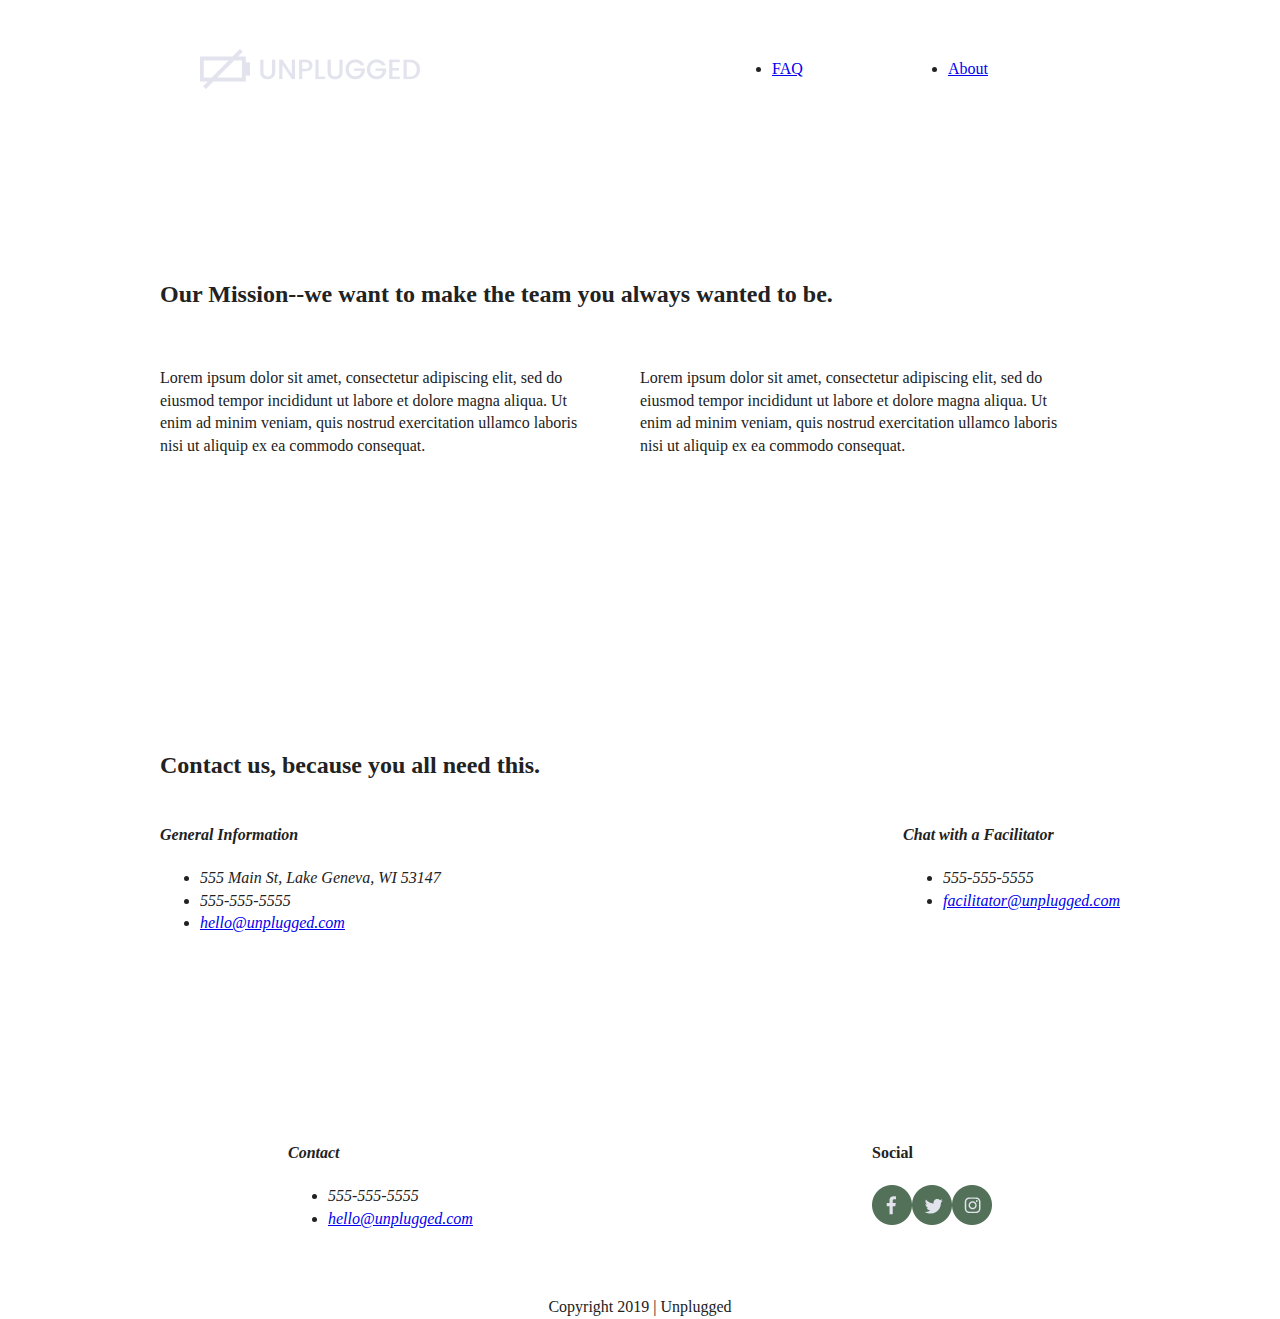
==== about/index.html @ bba8fd7a "Set styles for desktop devices" ====
<!doctype html>
<html class="no-js" lang="">

<head>
  <meta charset="utf-8">
  <title>Unplugged Retreat - About</title>
  <meta name="description" content="">
  <meta name="viewport" content="width=device-width, initial-scale=1">

  <meta property="og:title" content="">
  <meta property="og:type" content="">
  <meta property="og:url" content="">
  <meta property="og:image" content="">

  <link rel="manifest" href="site.webmanifest">
  <link rel="apple-touch-icon" href="../icon.png">
  <!-- Place favicon.ico in the root directory -->

  <link rel="stylesheet" href="../css/normalize.css">
  <link rel="stylesheet" href="../css/main.css">

  <meta name="theme-color" content="#fafafa">
</head>

<body>

  <!-- Add your site or application content here -->
  <script src="js/vendor/modernizr-3.11.2.min.js"></script>
  <script src="js/plugins.js"></script>
  <script src="js/main.js"></script>

  <header>
    <div class="content-wrapper">
      
      <figure>
        <a href="#"><img src="../img/unplugged-logo.png" alt="Unplugged Logo"></a>
      </figure>
      
      <div class="header-divider">
      </div>

      <nav>
        <ul>
          <li><a href="faq/index.html" target="_blank">FAQ</a></li>
          <li><a href="about/index.html" target="_blank">About</a></li>
        </ul>
      </nav>

    </div>
  </header>

  <main>

    <section class="mission">

      <div class="content-wrapper">

        <h2>Our Mission--we want to make the team you always wanted to be.</h1>

        <div class="mission-content">

          <div class="column-one">

            <p>Lorem ipsum dolor sit amet, consectetur adipiscing elit, sed do eiusmod tempor incididunt ut labore et dolore magna aliqua. Ut enim ad minim veniam, quis nostrud exercitation ullamco laboris nisi ut aliquip ex ea commodo consequat.</p>

          </div>

          <div class="column-two">

            <p>Lorem ipsum dolor sit amet, consectetur adipiscing elit, sed do eiusmod tempor incididunt ut labore et dolore magna aliqua. Ut enim ad minim veniam, quis nostrud exercitation ullamco laboris nisi ut aliquip ex ea commodo consequat.</p>

          </div>

        </div>

      </div>

    </section>

    <!-- map -->

    <section class="map">

      <figure>

      </figure>

    </section>
    
    <!-- contact info -->

    <section class="contact-section">
      
      <div class="content-wrapper">

        <h2>Contact us, because you all need this.</h1>

        <address>

          <div class="column-one">

            <h4>General Information</h4>
            <ul>
              <li>555 Main St, Lake Geneva, WI 53147</li>
              <li>555-555-5555</li>
              <li><a href="mailto:hello@unplugged.com" target="_blank">hello@unplugged.com</a></li>
            </ul>

          </div>

          <div class="column-two">

            <h4>Chat with a Facilitator</h4>

            <ul>
              <li>555-555-5555</li>
              <li><a href="mailto:facilitator@unplugged.com" target="_blank">facilitator@unplugged.com</a></li>
            </ul>

          </div>

        </address>

      </div>

      

    </div>


  </main>

  <footer>
    <div class="content-wrapper">

      <div class="footer-content">
        <div class="contact">

          <address>

            <h4>Contact</h4>
            
            <ul>
              <li>555-555-5555</li>
              <li><a href="mailto:hello@unplugged.com" target="_blank">hello@unplugged.com</a></li>
            </ul>

          </address>
        </div>

        <div class="social">

          <h4>Social</h4>

          <div class="social-icons">

            <p><a href="www.facebook.com/unplugged" target="_blank"><img src="../img/facebook-logo.png" alt="Facebook Logo"></a></p>
            <p><a href="www.twitter.com/unplugged" target="_blank"><img src="../img/twitter-logo.png" alt="Twitter Logo"></a></p>
            <p><a href="www.instagram.com/unplugged" target="_blank"><img src="../img/instagram-logo.png" alt="Instagram Logo"></a></p>

          </div>

        </div>

      </div>
    
    </div>

    <div class="Copyright">

      <p>Copyright 2019 | Unplugged</p>

    </div>

  </footer>

  <!-- Google Analytics: change UA-XXXXX-Y to be your site's ID. -->
  <script>
    window.ga = function () { ga.q.push(arguments) }; ga.q = []; ga.l = +new Date;
    ga('create', 'UA-XXXXX-Y', 'auto'); ga('set', 'anonymizeIp', true); ga('set', 'transport', 'beacon'); ga('send', 'pageview')
  </script>
  <script src="https://www.google-analytics.com/analytics.js" async></script>
</body>

</html>
---- css/main.css ----
/*! HTML5 Boilerplate v8.0.0 | MIT License | https://html5boilerplate.com/ */

/* main.css 2.1.0 | MIT License | https://github.com/h5bp/main.css#readme */
/*
 * What follows is the result of much research on cross-browser styling.
 * Credit left inline and big thanks to Nicolas Gallagher, Jonathan Neal,
 * Kroc Camen, and the H5BP dev community and team.
 */

/* ==========================================================================
   Base styles: opinionated defaults
   ========================================================================== */

html {
  color: #222;
  font-size: 1em;
  line-height: 1.4;
}

/*
 * Remove text-shadow in selection highlight:
 * https://twitter.com/miketaylr/status/12228805301
 *
 * Vendor-prefixed and regular ::selection selectors cannot be combined:
 * https://stackoverflow.com/a/16982510/7133471
 *
 * Customize the background color to match your design.
 */

::-moz-selection {
  background: #b3d4fc;
  text-shadow: none;
}

::selection {
  background: #b3d4fc;
  text-shadow: none;
}

/*
 * A better looking default horizontal rule
 */

hr {
  display: block;
  height: 1px;
  border: 0;
  border-top: 1px solid #ccc;
  margin: 1em 0;
  padding: 0;
}

/*
 * Remove the gap between audio, canvas, iframes,
 * images, videos and the bottom of their containers:
 * https://github.com/h5bp/html5-boilerplate/issues/440
 */

audio,
canvas,
iframe,
img,
svg,
video {
  vertical-align: middle;
}

/*
 * Remove default fieldset styles.
 */

fieldset {
  border: 0;
  margin: 0;
  padding: 0;
}

/*
 * Allow only vertical resizing of textareas.
 */

textarea {
  resize: vertical;
}

/* ==========================================================================
   Author's custom styles
   ========================================================================== */

   .content-wrapper {
    width: 90%;
    margin: 50px 0;
}

/* ------------------ Baseline Header - Footer Styles ------------------------*/

   header,
   footer {
     display: flex;
     justify-content: center;
     align-items: center;
     flex-flow: row wrap;
    }

    header {
      padding: 15px 0;
    }

   header .content-wrapper {
     display: flex;
     justify-content: center;
     align-items: center;
     flex-flow: row wrap;
     margin: 0;
   }

   .header-divider {
     width: 100%;
     height: 1px;
     margin: 10px 0 20px 0;
   }

   header nav {
     display: flex;
     justify-content: space-around;
     align-items: center;
     flex-flow: row wrap;
     width: 50%;
   }

   header nav ul {
     display: flex;
     justify-content: space-between;
     width: 45%;
     padding: 0;

   }

   footer {
    flex-direction: column;
  }

  footer p {
    margin: 0;
  }

   footer .content-wrapper {
     width: 55%;
     margin: 50px 0;
   }

   footer .contact {
      margin-bottom: 45px; 
   }

   footer .social-icons {
    display: flex;
    justify-content: space-around;
    align-items: center;
  }

  footer .social-icons p {
    display: flex;
    justify-content: center;
    align-items: center;
  }

  footer .copyright {
    margin: 20px 0;
    text-align: center;
  }

/* ------------------------- Mobile Styles - Homepage -------------------------*/
   
/* Hero area */

.hero-area {
  display: flex;
  justify-content: center;
  flex-flow: row wrap;
}

/* Aside */

aside {
  display: flex;
  justify-content: center;
  align-items: center;
  flex-flow: row wrap;
}


/* Features */

.features {
  display: flex;
  justify-content: center;
  flex-flow: row wrap;
}

.features h2 {
  margin-bottom: 60px;
}

.features article {
  width: 63%;
  margin: 30px 0;
}

.features .features-items {
  display: flex;
  justify-content: center;
  align-items: center;
  flex-flow: row wrap;
}

.features p {
  margin: 0;
}

/* Reviews */

.reviews {
  display: flex;
  justify-content: center;
  flex-flow: row wrap;
}

.reviews h2 {
  margin-bottom: 10px;
}

.reviews h3 {
  width: 50%;
  margin: 20px 0;
}

.reviews article {
  padding: 15px 0;
}

/* ------------------------ Mobile Styles - About Page ----------------------- */

/* Mission */
.mission {
  display: flex;
  justify-content: center;
  align-items: center;
  flex-flow: row wrap;
}

.contact-section {
  display: flex;
  justify-content: center;
  align-items: center;
  flex-flow: row wrap;
}

.contact-content p {
  margin: 0;
}


/* ------------------------ Mobile Styles - FAQ Page ----------------------- */

/* FAQ */

.faq {
  display: flex;
  justify-content: center;
  align-items: center;
  flex-flow: row wrap;
}

.faq .content-wrapper {
  margin: 50px 0 0 0;
  display: flex;
  justify-content: center;
  align-items: center;
  flex-flow: row wrap;
}

.faq h2 {
  margin-bottom: 40px;
}

.faq-item {
  margin-bottom: 50px;
}



/* ==========================================================================
   Helper classes
   ========================================================================== */

/*
 * Hide visually and from screen readers
 */

.hidden,
[hidden] {
  display: none !important;
}

/*
 * Hide only visually, but have it available for screen readers:
 * https://snook.ca/archives/html_and_css/hiding-content-for-accessibility
 *
 * 1. For long content, line feeds are not interpreted as spaces and small width
 *    causes content to wrap 1 word per line:
 *    https://medium.com/@jessebeach/beware-smushed-off-screen-accessible-text-5952a4c2cbfe
 */

.sr-only {
  border: 0;
  clip: rect(0, 0, 0, 0);
  height: 1px;
  margin: -1px;
  overflow: hidden;
  padding: 0;
  position: absolute;
  white-space: nowrap;
  width: 1px;
  /* 1 */
}

/*
 * Extends the .sr-only class to allow the element
 * to be focusable when navigated to via the keyboard:
 * https://www.drupal.org/node/897638
 */

.sr-only.focusable:active,
.sr-only.focusable:focus {
  clip: auto;
  height: auto;
  margin: 0;
  overflow: visible;
  position: static;
  white-space: inherit;
  width: auto;
}

/*
 * Hide visually and from screen readers, but maintain layout
 */

.invisible {
  visibility: hidden;
}

/*
 * Clearfix: contain floats
 *
 * For modern browsers
 * 1. The space content is one way to avoid an Opera bug when the
 *    `contenteditable` attribute is included anywhere else in the document.
 *    Otherwise it causes space to appear at the top and bottom of elements
 *    that receive the `clearfix` class.
 * 2. The use of `table` rather than `block` is only necessary if using
 *    `:before` to contain the top-margins of child elements.
 */

.clearfix::before,
.clearfix::after {
  content: " ";
  display: table;
}

.clearfix::after {
  clear: both;
}

/* ==========================================================================
   EXAMPLE Media Queries for Responsive Design.
   These examples override the primary ('mobile first') styles.
   Modify as content requires.
   ========================================================================== */

@media only screen and (min-width: 768px) {
  /* Tablet styles here */

  /* General Styles */

  .content-wrapper {
    max-width: 640px;
    margin: 100px 0;
  }

  /* Header */

  header {
    justify-content: space-around;
    padding: 33px 0;
  }

  header .content-wrapper {
    width: 100%;
    justify-content: space-between;
  }

  header .nav {
    width: 20%;
  }

  header nav ul {
    justify-content: space-between;
  }

  .header-divider {
    display: none;
  }



  /* Hero area */


  /* Aside */

  aside .content-wrapper {
    margin: 50px 0;
    display: flex;
    justify-content: space-between;
    flex-flow: row wrap;
  }

  aside .content-wrapper .form-description,
  aside .content-wrapper .form {
    width: 40%;
    margin: 0;
  }

  /* Features */

  .features article {
    display: flex;
    justify-content: center;
    align-items: center;
    flex-flow: column wrap;
    flex-basis: 50%;
  }

  .features .features-item-description {
    width: 60%;
  }

  /* Reviews */

  .reviews article {
    display: flex;
    justify-content: space-between;
  }

  .reviews article div {
    width: 49%;
  }

  /* Footer */

  .footer .content-wrapper {
    width: 65%;
    margin: 100px 0;
  }

  .footer-content {
    display: flex;
    justify-content: space-between;
    align-items: flex-start;
  }

  footer .contact {
    margin-bottom: 0;
  }

  footer .copyright {
    width: 100%;
  }

    /* About */

  .mission-content {
    display: flex;
    justify-content: space-between;
    align-items: center;
    padding-top: 20px;
  }

  .mission-content p {
    width: 90%;
  }

  .contact-section .content-wrapper h2 {
    width: 80%;
  }

  .contact-section address {
    display: flex;
    justify-content: space-between;
    align-items: flex-start;
  }

    /* FAQ */

  .faq .content-wrapper {
    justify-content: space-between;
  }

  .faq h2 {
    width: 100%;
  }

  .faq-item {
    flex-basis: 45%;
  }


}

@media only screen and (min-width: 1200px) {
  /* Desktop styles here */

  /* General Styles */

  .content-wrapper {
    max-width: 960px;
    margin: 120px 0;
  }

  /* Header */

  .hero-area h1 {
    width: 60%;
  }

  /* Hero Area */

  /* Aside */

  aside .content-wrapper {
    justify-content: space-around;
  }

  aside .content-wrapper .form-description,
  aside .content-wrapper .form {
    width: 33%;
  }

  /* Features */

  .features h2 {
    width: 90%;
  }

  .features article {
    flex-basis: 33%;
  }

  /* Reviews */

  .reviews div {
    width: 50%;
  }

  /* Footer */

  .footer .content-wrapper {
    width: 90%;
  }



/* -------------------------- FAQ Page ---------------------------------*/

.faq h2 {
  width: 100%;
}



/* -------------------------- About Page ---------------------------------*/

.mission h2,
.contact-section .content-wrapper h2 {
  width: 100%;
} 






}

/* ==========================================================================
   Print styles.
   Inlined to avoid the additional HTTP request:
   https://www.phpied.com/delay-loading-your-print-css/
   ========================================================================== */

@media print {
  *,
  *::before,
  *::after {
    background: #fff !important;
    color: #000 !important;
    /* Black prints faster */
    box-shadow: none !important;
    text-shadow: none !important;
  }

  a,
  a:visited {
    text-decoration: underline;
  }

  a[href]::after {
    content: " (" attr(href) ")";
  }

  abbr[title]::after {
    content: " (" attr(title) ")";
  }

  /*
   * Don't show links that are fragment identifiers,
   * or use the `javascript:` pseudo protocol
   */
  a[href^="#"]::after,
  a[href^="javascript:"]::after {
    content: "";
  }

  pre {
    white-space: pre-wrap !important;
  }

  pre,
  blockquote {
    border: 1px solid #999;
    page-break-inside: avoid;
  }

  /*
   * Printing Tables:
   * https://web.archive.org/web/20180815150934/http://css-discuss.incutio.com/wiki/Printing_Tables
   */
  thead {
    display: table-header-group;
  }

  tr,
  img {
    page-break-inside: avoid;
  }

  p,
  h2,
  h3 {
    orphans: 3;
    widows: 3;
  }

  h2,
  h3 {
    page-break-after: avoid;
  }
}
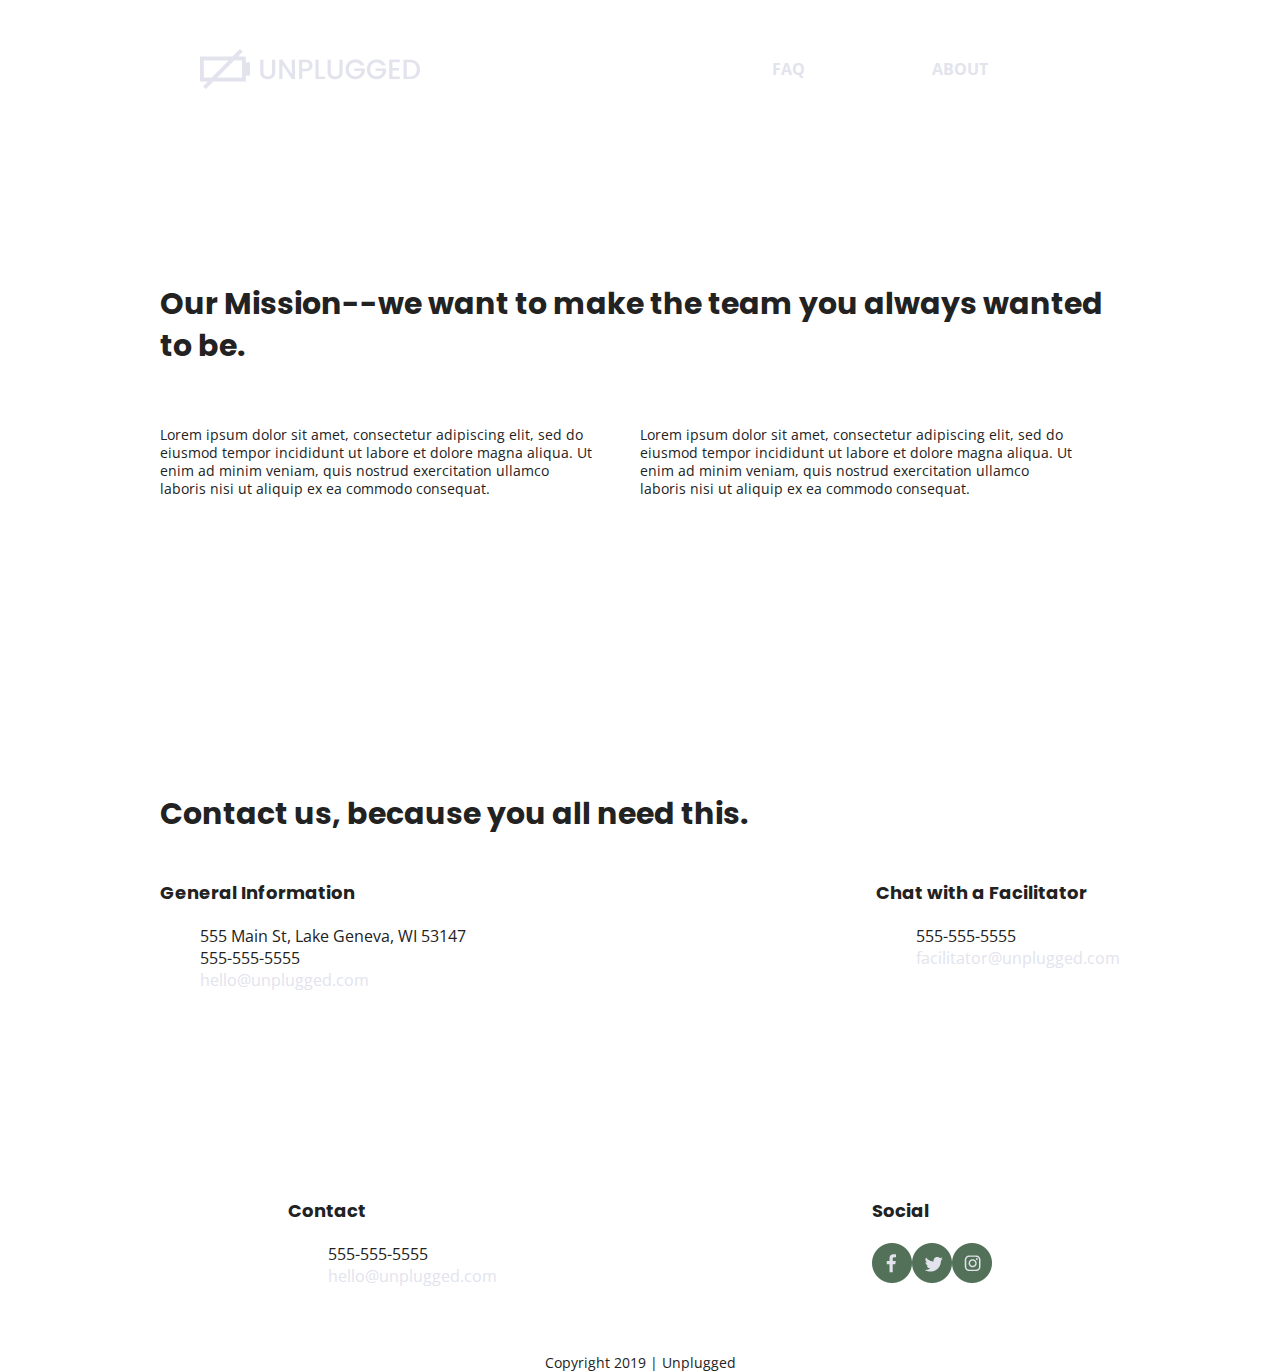
==== commit b805244c: "Added general styles" ====
--- a/about/index.html
+++ b/about/index.html
@@ -20,6 +20,10 @@
   <link rel="stylesheet" href="../css/main.css">
 
   <meta name="theme-color" content="#fafafa">
+
+  <!-- Google Fonts -->
+  <link href="https://fonts.googleapis.com/css?family=Open+Sans:400,700|Poppins:500,700" rel="stylesheet">
+  
 </head>
 
 <body>
--- a/css/main.css
+++ b/css/main.css
@@ -86,6 +86,67 @@
 /* ==========================================================================
    Author's custom styles
    ========================================================================== */
+
+/* General Styles */
+
+html {
+  font-size: 16px;
+}
+
+body {
+  font-family: "Open Sans", sans-serif;
+  font-size: 1em;
+  text-align: left;
+}
+
+nav {
+  text-transform: uppercase;
+  font-weight: bolder;
+}
+
+ul,
+ol {
+  list-style-type: none;
+}
+
+a {
+  color: #e2e3ed;
+  text-decoration: none;
+}
+
+h2 {
+  font-family: "Poppins", sans-serif;
+  font-size: 1.875em;
+}
+
+h3,
+h4 {
+  font-family: "Poppins", sans-serif;
+  font-size: 1.125em;
+  margin: 20px 0;
+}
+
+p {
+  font-size: .875em;
+  line-height: 1.285em;
+}
+
+img {
+
+}
+
+figure {
+
+}
+
+address {
+  font-style: normal;
+}
+
+
+
+
+
 
    .content-wrapper {
     width: 90%;
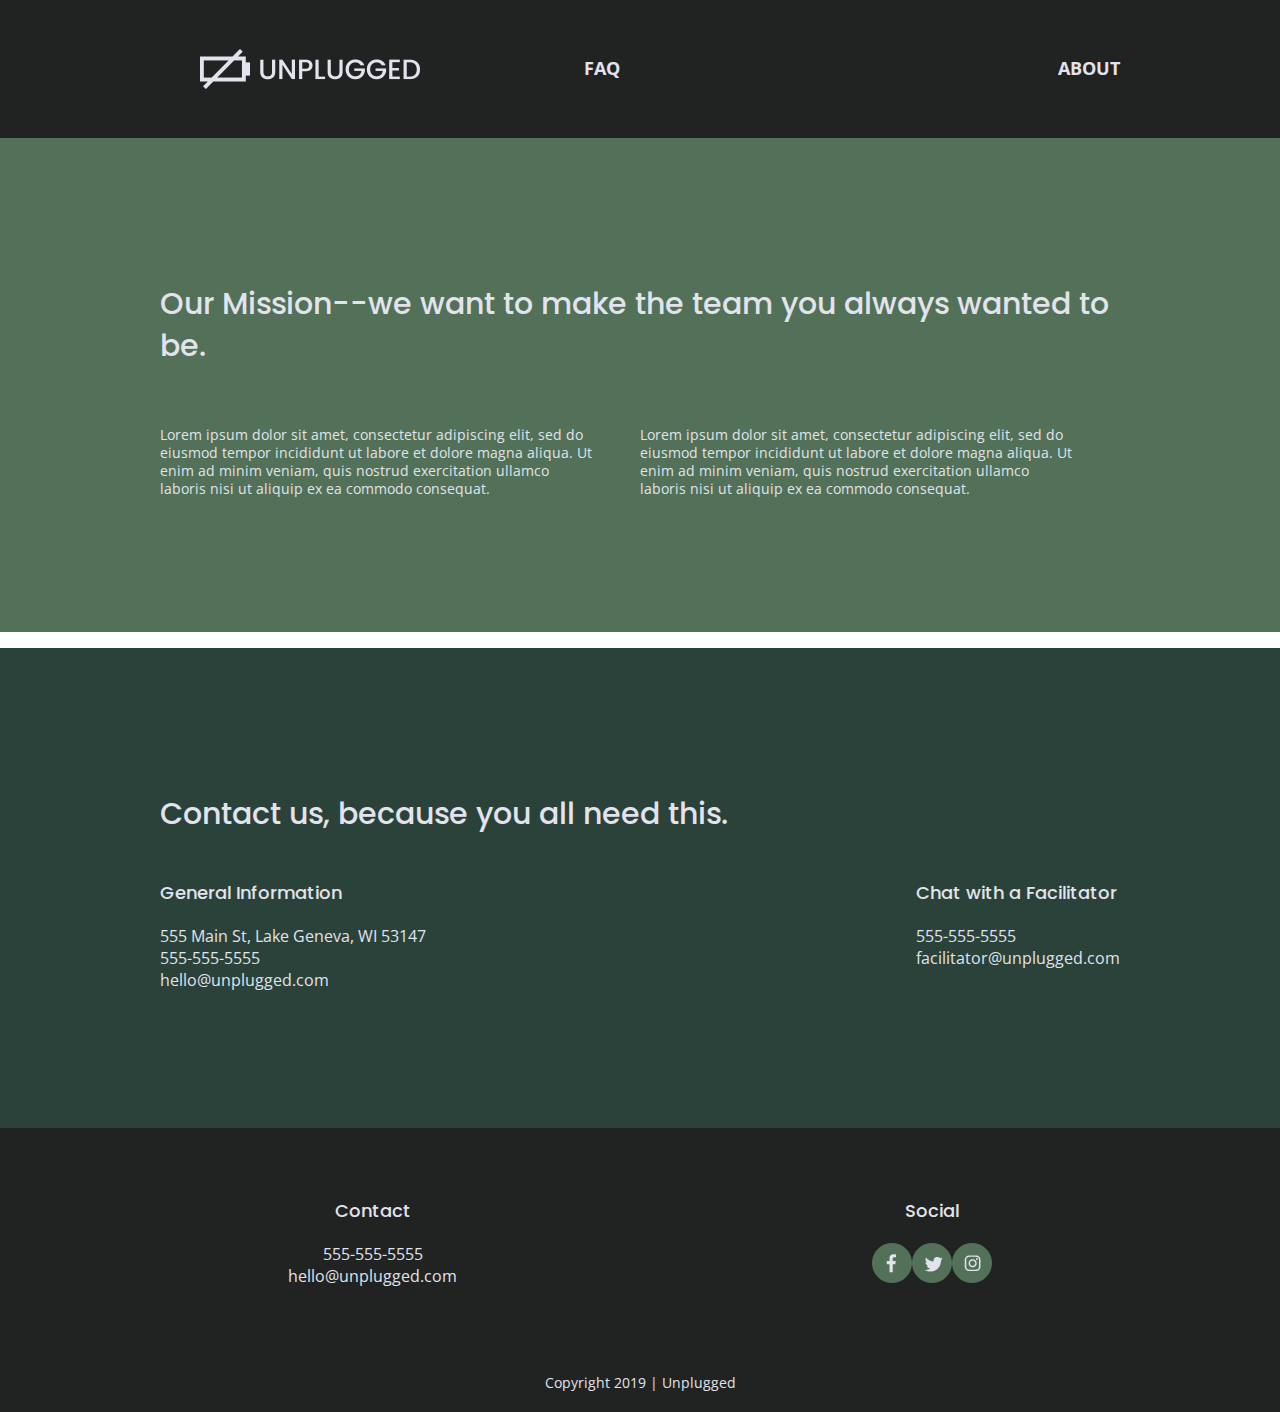
==== commit 2a5445ea: "Added style for homepage form and remaining styles for all pages" ====
--- a/about/index.html
+++ b/about/index.html
@@ -23,7 +23,7 @@
 
   <!-- Google Fonts -->
   <link href="https://fonts.googleapis.com/css?family=Open+Sans:400,700|Poppins:500,700" rel="stylesheet">
-  
+
 </head>
 
 <body>
@@ -170,7 +170,7 @@
     
     </div>
 
-    <div class="Copyright">
+    <div class="copyright">
 
       <p>Copyright 2019 | Unplugged</p>
 
--- a/css/main.css
+++ b/css/main.css
@@ -96,12 +96,8 @@
 body {
   font-family: "Open Sans", sans-serif;
   font-size: 1em;
+  color: #e2e3ed;
   text-align: left;
-}
-
-nav {
-  text-transform: uppercase;
-  font-weight: bolder;
 }
 
 ul,
@@ -116,36 +112,26 @@
 
 h2 {
   font-family: "Poppins", sans-serif;
+  font-weight: 500;
   font-size: 1.875em;
 }
 
 h3,
 h4 {
   font-family: "Poppins", sans-serif;
+  font-weight: 500;
   font-size: 1.125em;
   margin: 20px 0;
 }
 
 p {
   font-size: .875em;
-  line-height: 1.285em;
-}
-
-img {
-
-}
-
-figure {
-
+  line-height: 1.285;
 }
 
 address {
   font-style: normal;
 }
-
-
-
-
 
 
    .content-wrapper {
@@ -157,6 +143,7 @@
 
    header,
    footer {
+     background-color: #202322;
      display: flex;
      justify-content: center;
      align-items: center;
@@ -176,29 +163,35 @@
    }
 
    .header-divider {
+     background: #3a3a3a; 
      width: 100%;
      height: 1px;
      margin: 10px 0 20px 0;
    }
 
    header nav {
+     text-transform: uppercase;
+     font-weight: 700;
      display: flex;
      justify-content: space-around;
      align-items: center;
      flex-flow: row wrap;
-     width: 50%;
+     width: 60%;
    }
 
    header nav ul {
      display: flex;
-     justify-content: space-between;
-     width: 45%;
-     padding: 0;
-
+     justify-content: space-around;
+     width: 100%;
+   }
+
+   header nav ul li {
+     font-size: 1.125em;
    }
 
    footer {
     flex-direction: column;
+    text-align: center;
   }
 
   footer p {
@@ -214,6 +207,10 @@
       margin-bottom: 45px; 
    }
 
+   address ul {
+    padding-left: 0;
+  }
+
    footer .social-icons {
     display: flex;
     justify-content: space-around;
@@ -236,18 +233,53 @@
 /* Hero area */
 
 .hero-area {
-  display: flex;
-  justify-content: center;
-  flex-flow: row wrap;
+  background-color: #202322;
+  display: flex;
+  justify-content: center;
+  flex-flow: row wrap;
+}
+
+.hero-area h1 {
+  font-size: 2.25em;
+  font-family: "Poppins", Helvetica, Arial, sans-serif;
+  font-weight: 500;
+  line-height: 1.2;
 }
 
 /* Aside */
 
 aside {
+  background-color: #527158;
   display: flex;
   justify-content: center;
   align-items: center;
   flex-flow: row wrap;
+}
+
+aside .form{
+  margin-top: 30px;
+}
+
+input[type=text] {
+  box-sizing: border-box;
+  width: 100%;
+  color: #b4b5bb;
+  font-style: italic;
+  padding: 1em;
+}
+
+input[type=button] {
+  width: 100%;
+  padding: 20px 0;
+  margin-top: 20px;
+  background-color: #2a423a;
+  font-family: 'Poppins', Helvetica, Arial, sans-serif;
+  font-weight: 500;
+  font-size: 1.125em;
+  color: #e2e3ed;
+  border: none;
+  text-align: center;
+  text-transform: uppercase;
 }
 
 
@@ -276,19 +308,22 @@
 }
 
 .features p {
+  text-align: center;
   margin: 0;
 }
 
 /* Reviews */
 
 .reviews {
+  background-color: #2a423a;
   display: flex;
   justify-content: center;
   flex-flow: row wrap;
 }
 
 .reviews h2 {
-  margin-bottom: 10px;
+  margin-bottom: 40px;
+  line-height: 1;
 }
 
 .reviews h3 {
@@ -296,14 +331,46 @@
   margin: 20px 0;
 }
 
-.reviews article {
-  padding: 15px 0;
-}
+/* ------------------------ Mobile Styles - FAQ Page ----------------------- */
+
+/* FAQ */
+
+.faq {
+  background-color: #527158;
+  display: flex;
+  justify-content: center;
+  align-items: center;
+  flex-flow: row wrap;
+}
+
+.faq .content-wrapper {
+  margin: 50px 0 0 0;
+  display: flex;
+  justify-content: center;
+  align-items: center;
+  flex-flow: row wrap;
+}
+
+.faq h2 {
+  margin-bottom: 40px;
+  line-height: 1;
+}
+
+.faq-item {
+  margin-bottom: 50px;
+}
+
+.faq-item h4 {
+  line-height: 1.333;
+}
+
+
 
 /* ------------------------ Mobile Styles - About Page ----------------------- */
 
 /* Mission */
 .mission {
+  background-color: #527158;
   display: flex;
   justify-content: center;
   align-items: center;
@@ -311,6 +378,7 @@
 }
 
 .contact-section {
+  background-color: #2a423a;
   display: flex;
   justify-content: center;
   align-items: center;
@@ -320,35 +388,6 @@
 .contact-content p {
   margin: 0;
 }
-
-
-/* ------------------------ Mobile Styles - FAQ Page ----------------------- */
-
-/* FAQ */
-
-.faq {
-  display: flex;
-  justify-content: center;
-  align-items: center;
-  flex-flow: row wrap;
-}
-
-.faq .content-wrapper {
-  margin: 50px 0 0 0;
-  display: flex;
-  justify-content: center;
-  align-items: center;
-  flex-flow: row wrap;
-}
-
-.faq h2 {
-  margin-bottom: 40px;
-}
-
-.faq-item {
-  margin-bottom: 50px;
-}
-
 
 
 /* ==========================================================================
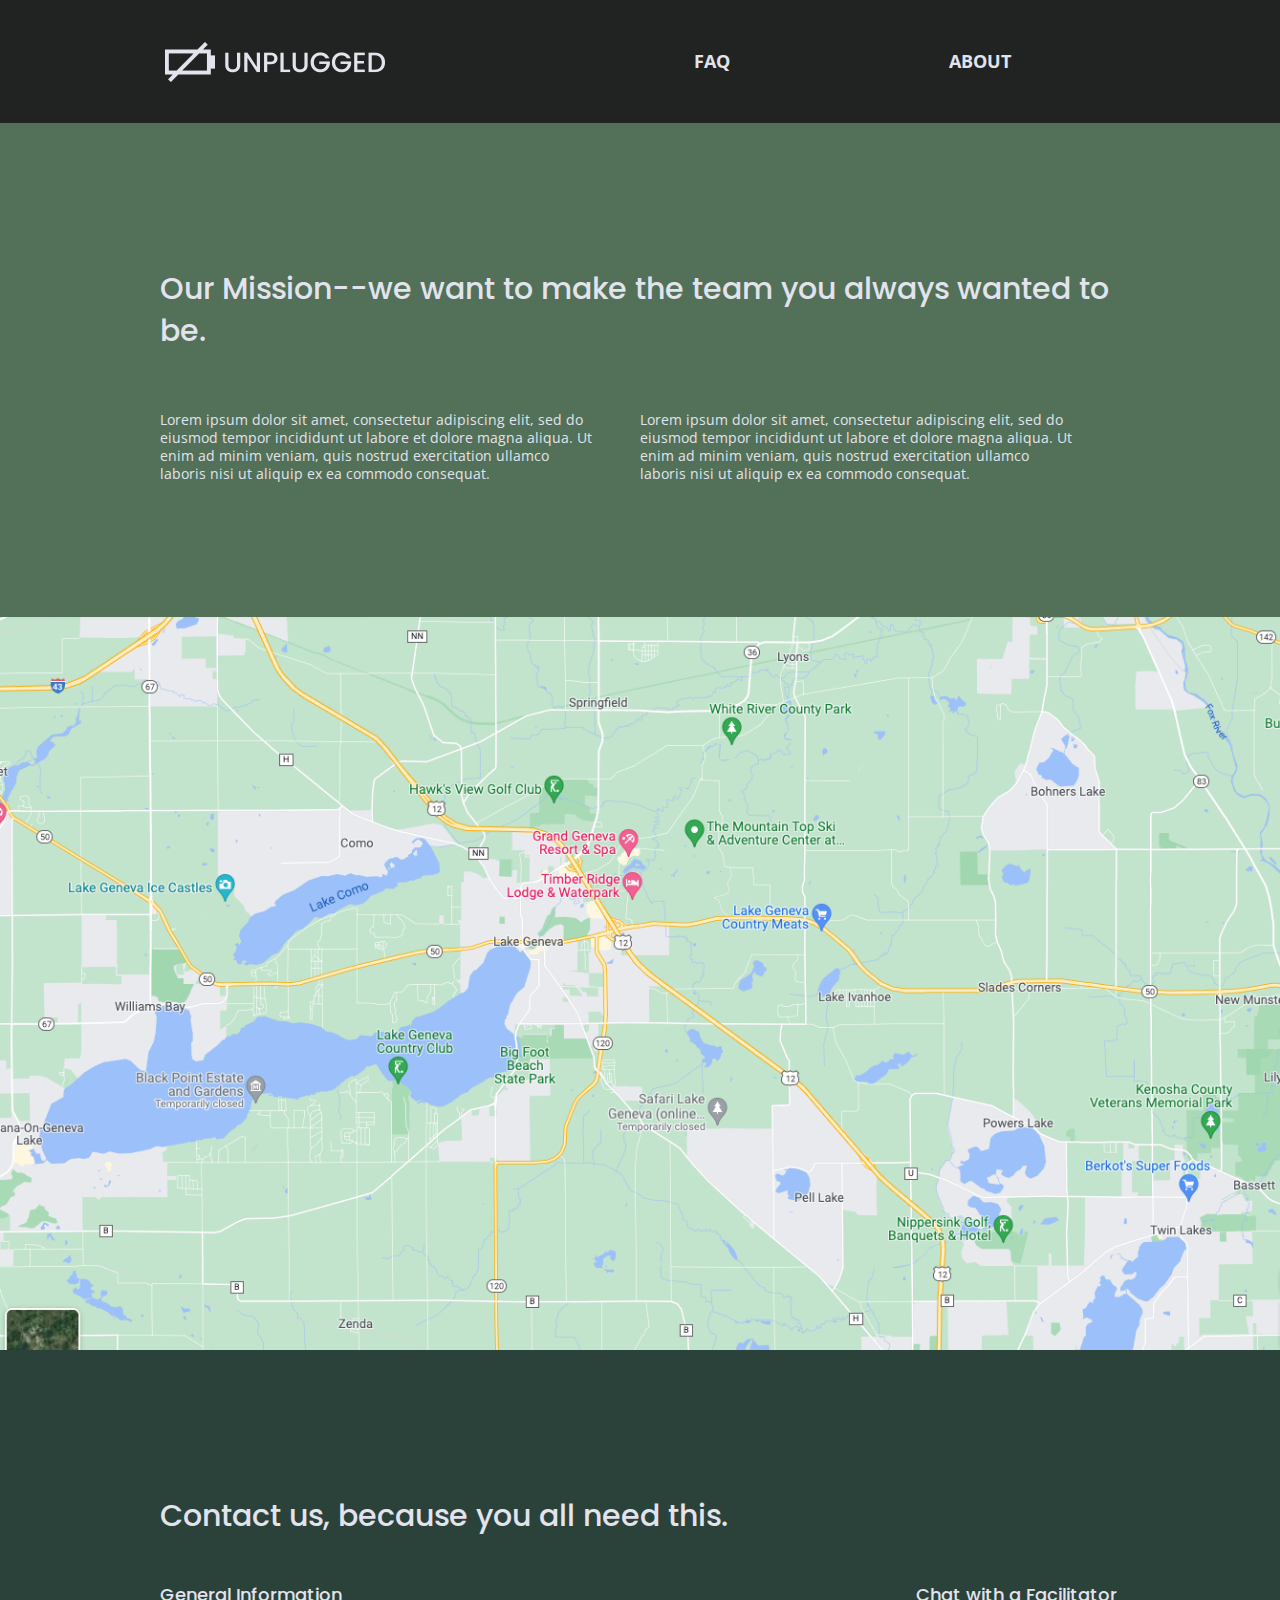
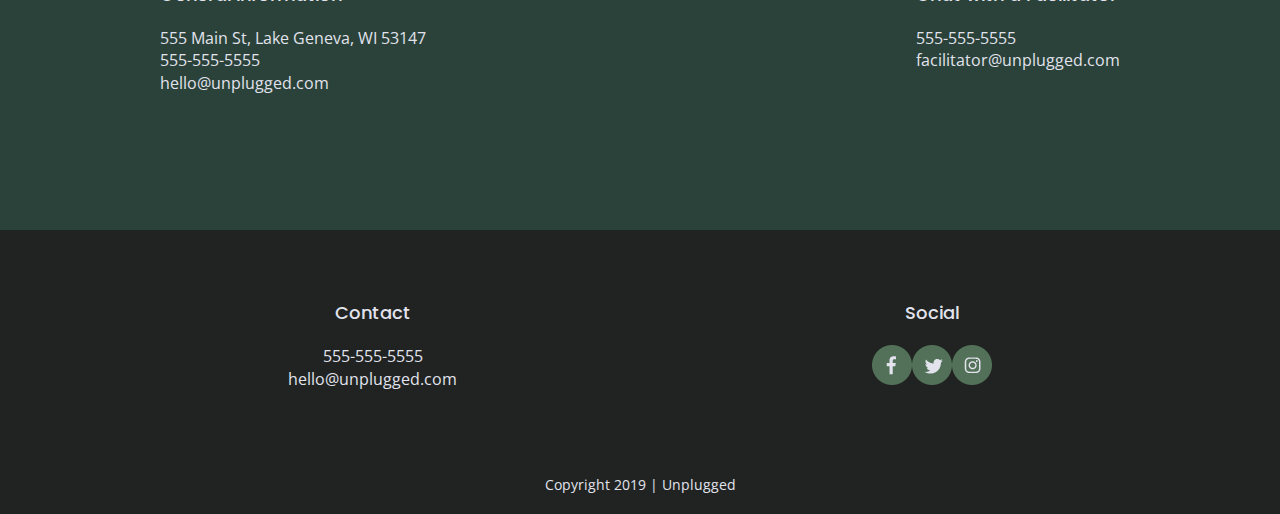
==== commit ed5e3ef4: "Added additional images and adjusted settings to make them responsive" ====
--- a/about/index.html
+++ b/about/index.html
@@ -86,7 +86,7 @@
     <section class="map">
 
       <figure>
-
+        <img src="../img/map.png" alt="Location Map"/>
       </figure>
 
     </section>
--- a/css/main.css
+++ b/css/main.css
@@ -189,6 +189,14 @@
      font-size: 1.125em;
    }
 
+   img {
+     width: 100%;
+   }
+
+   figure {
+     margin: 0;
+   }
+
    footer {
     flex-direction: column;
     text-align: center;
@@ -232,8 +240,17 @@
    
 /* Hero area */
 
+header figure {
+  width: 60%;
+  display: flex;
+  justify-content: center;
+  align-items: center;
+  flex-flow: row wrap;
+}
+
 .hero-area {
-  background-color: #202322;
+  background: url("../img/hero-img.jpg") center no-repeat #333;
+  background-size: cover;
   display: flex;
   justify-content: center;
   flex-flow: row wrap;
@@ -245,6 +262,7 @@
   font-weight: 500;
   line-height: 1.2;
 }
+
 
 /* Aside */
 
@@ -286,6 +304,8 @@
 /* Features */
 
 .features {
+  background: url("../img/features-img.jpg") center no-repeat #333;
+  background-size: cover;
   display: flex;
   justify-content: center;
   flex-flow: row wrap;
@@ -331,6 +351,14 @@
   margin: 20px 0;
 }
 
+.reviews figure {
+  width: 90%;
+  display: flex;
+  justify-content: center;
+  align-items: center;
+  flex-flow: row wrap;
+}
+
 /* ------------------------ Mobile Styles - FAQ Page ----------------------- */
 
 /* FAQ */
@@ -375,6 +403,10 @@
   justify-content: center;
   align-items: center;
   flex-flow: row wrap;
+}
+
+.map figure {
+  width: 100$;
 }
 
 .contact-section {
@@ -500,12 +532,16 @@
     justify-content: space-between;
   }
 
+  header figure {
+    width: 30%;
+  }
+
   header .nav {
     width: 20%;
   }
 
   header nav ul {
-    justify-content: space-between;
+    justify-content: space-around;
   }
 
   .header-divider {
@@ -553,6 +589,10 @@
     justify-content: space-between;
   }
 
+  .reviews figure {
+    width: 45%;
+  }
+
   .reviews article div {
     width: 49%;
   }
@@ -634,7 +674,13 @@
     width: 60%;
   }
 
+  header figure {
+    width: 24%;
+  }
+
   /* Hero Area */
+
+
 
   /* Aside */
 
@@ -661,6 +707,10 @@
 
   .reviews div {
     width: 50%;
+  }
+
+  .reviews figure {
+    width: 42%;
   }
 
   /* Footer */
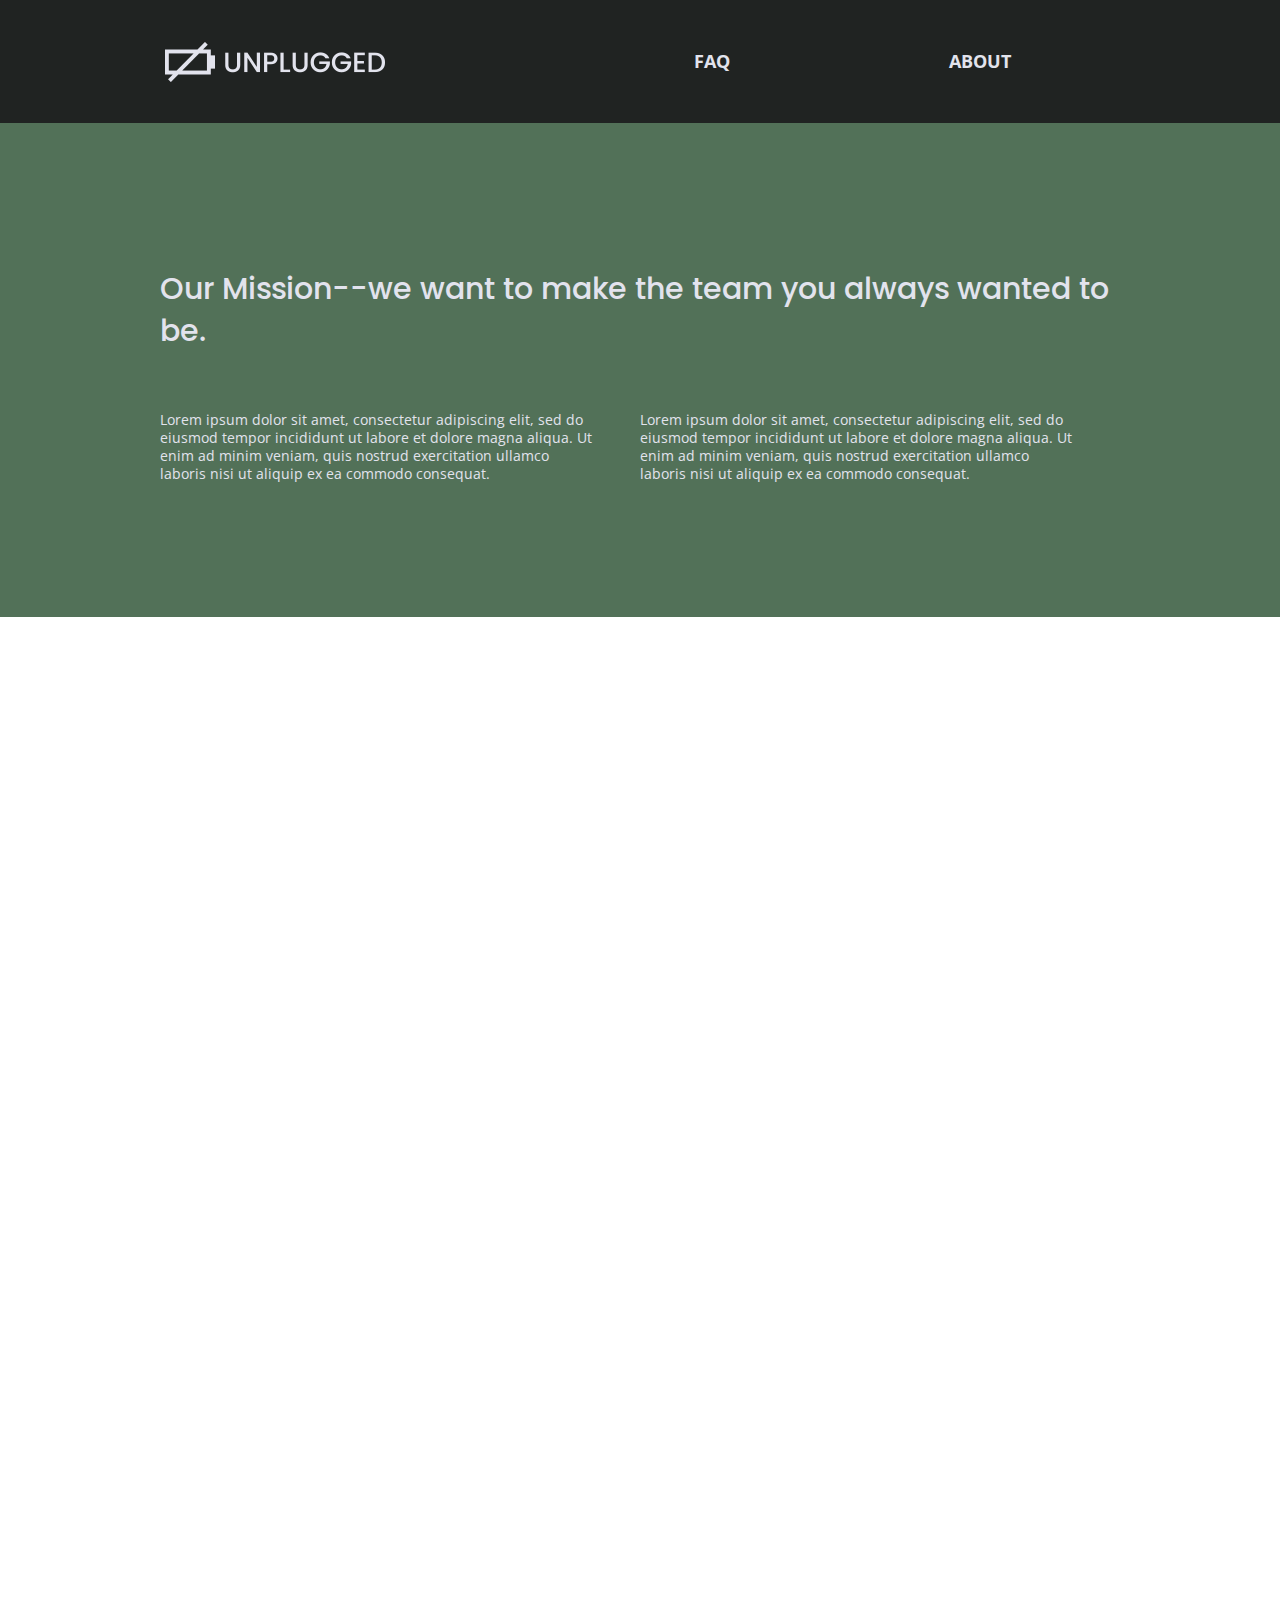
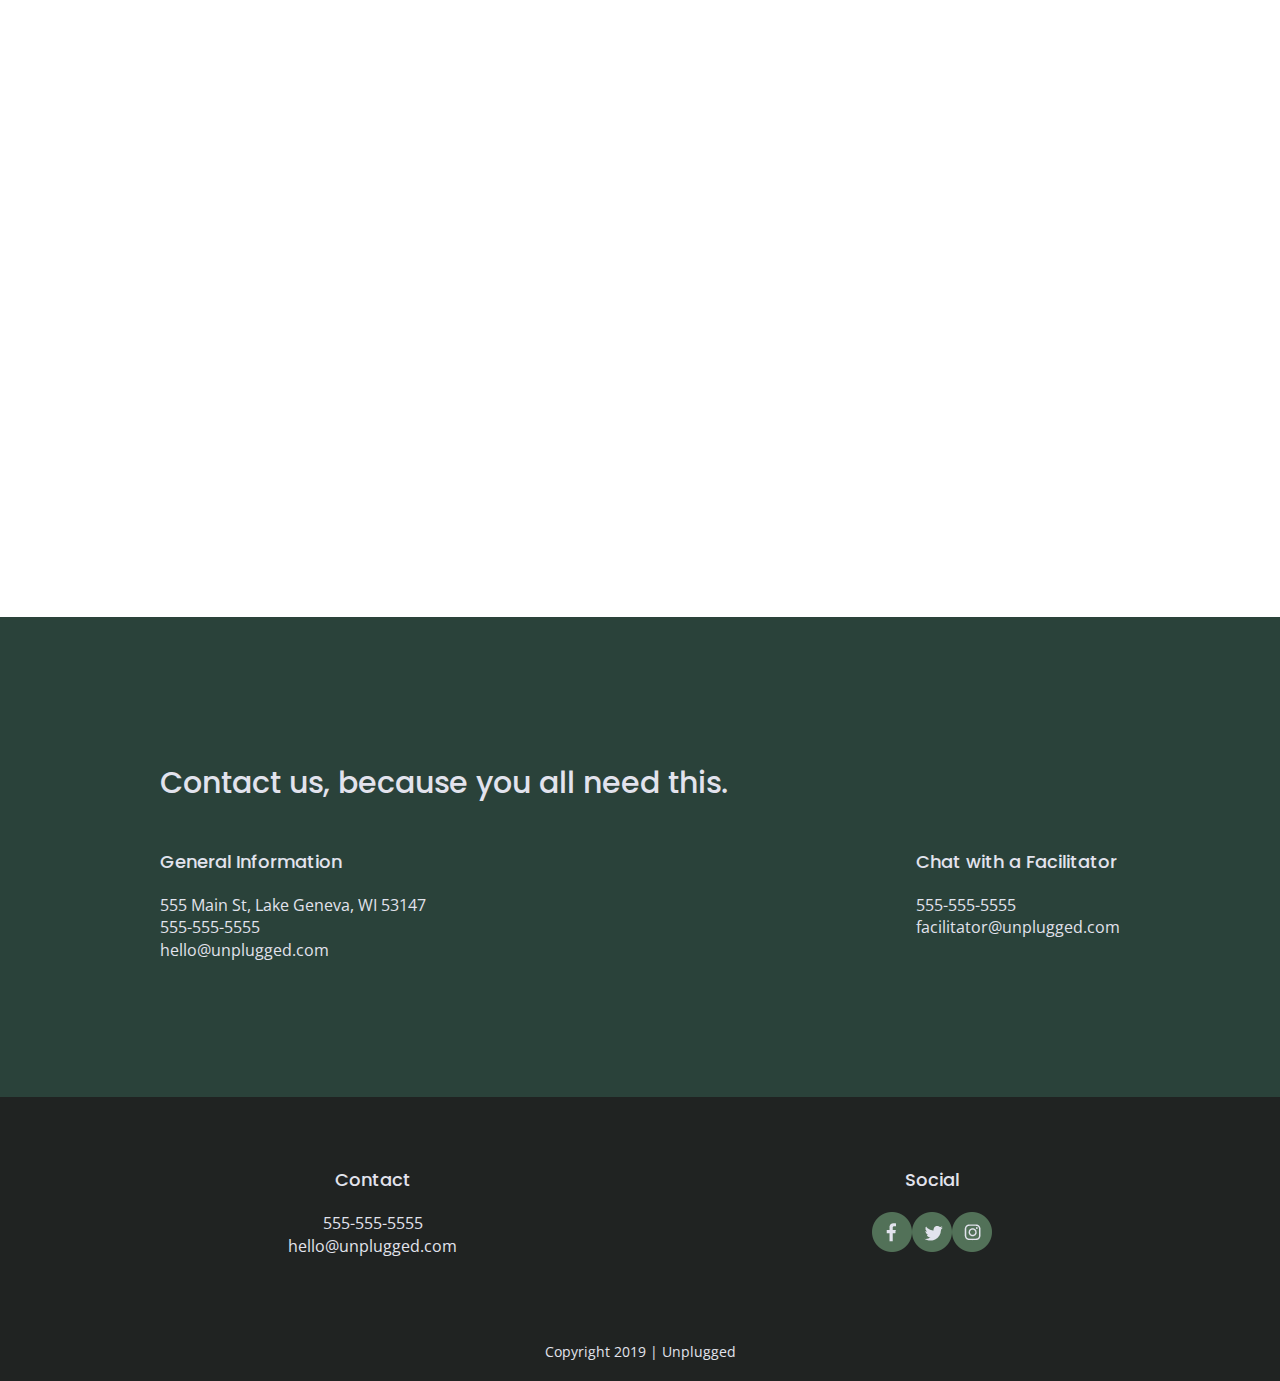
==== commit 1eb86bff: "Added map to about page, and set styles so it displays correctly" ====
--- a/about/index.html
+++ b/about/index.html
@@ -86,7 +86,7 @@
     <section class="map">
 
       <figure>
-        <img src="../img/map.png" alt="Location Map"/>
+        <iframe src="https://www.google.com/maps/embed?pb=!1m14!1m12!1m3!1d40726.586795650575!2d-88.42998157373873!3d42.56410608867949!2m3!1f0!2f0!3f0!3m2!1i1024!2i768!4f13.1!5e0!3m2!1sen!2sus!4v1643589322203!5m2!1sen!2sus" width="600" height="450" style="border:0;" allowfullscreen="" loading="lazy"></iframe>
       </figure>
 
     </section>
--- a/css/main.css
+++ b/css/main.css
@@ -406,7 +406,19 @@
 }
 
 .map figure {
-  width: 100$;
+  width: 100%;
+  height: 0;
+  padding-bottom: 125%;
+  overflow: hidden;
+  position: relative;
+}
+
+.map iframe {
+  width: 100%;
+  height: 100%;
+  position: absolute;
+  top: 0;
+  bottom: 0;
 }
 
 .contact-section {
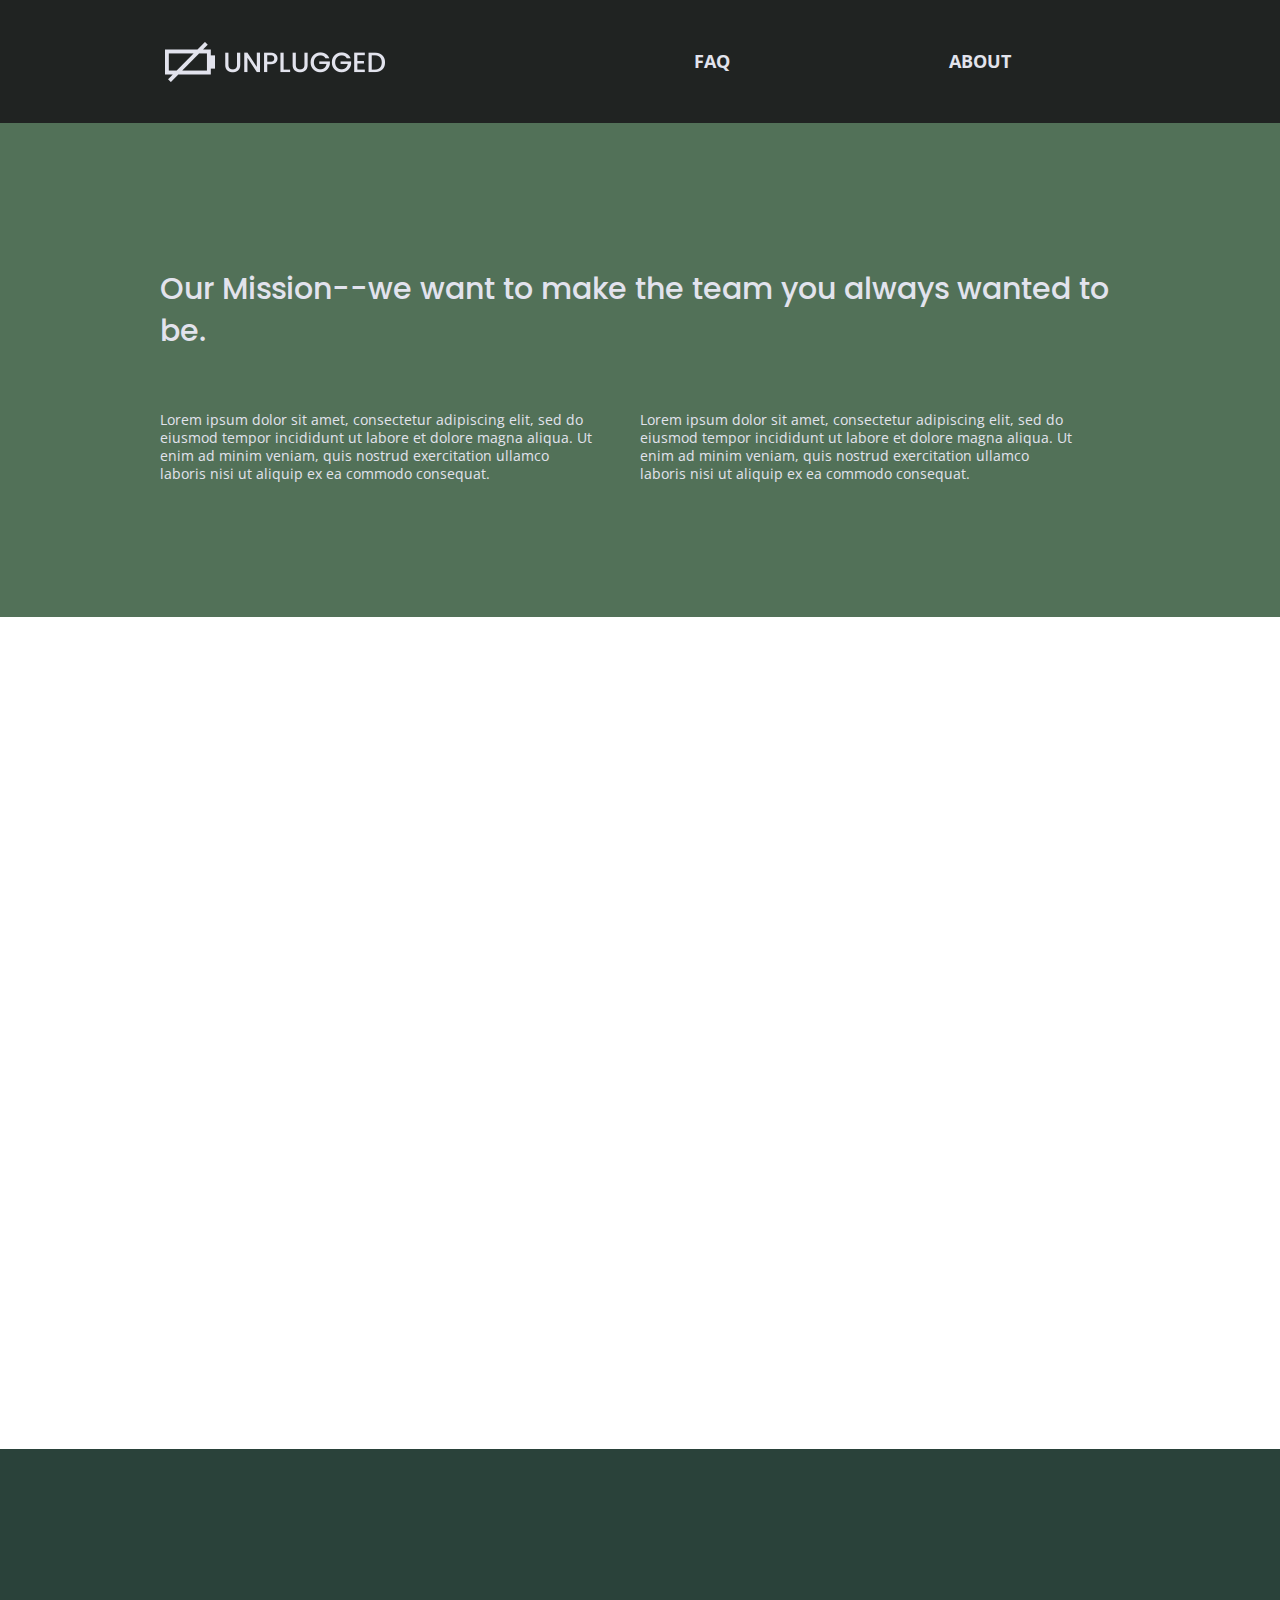
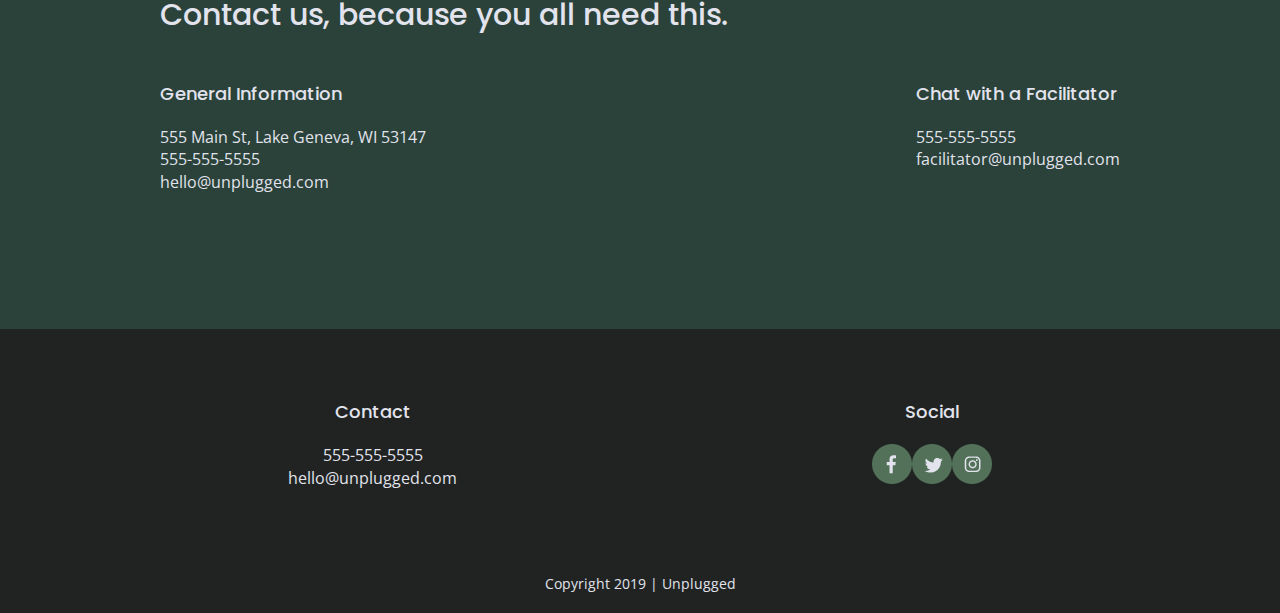
==== commit 3c8aadcd: "Added icons to features section in homepage" ====
--- a/about/index.html
+++ b/about/index.html
@@ -18,6 +18,9 @@
 
   <link rel="stylesheet" href="../css/normalize.css">
   <link rel="stylesheet" href="../css/main.css">
+
+  <!-- FontAwesome CDN version 5.5 -->
+  <link rel="stylesheet" href="https://use.fontawesome.com/releases/v5.5.0/css/all.css" integrity="sha384-B4dIYHKNBt8Bc12p+WXckhzcICo0wtJAoU8YZTY5qE0Id1GSseTk6S+L3BlXeVIU" crossorigin="anonymous">
 
   <meta name="theme-color" content="#fafafa">
 
--- a/css/main.css
+++ b/css/main.css
@@ -332,6 +332,11 @@
   margin: 0;
 }
 
+.features i {
+  font-size: 3.75em;
+  margin-bottom: 40px;
+}
+
 /* Reviews */
 
 .reviews {
@@ -590,6 +595,11 @@
     flex-basis: 50%;
   }
 
+  .features i {
+    font-size: 3.75em;
+    margin-bottom: 40px;
+  }
+
   .features .features-item-description {
     width: 60%;
   }
@@ -643,6 +653,10 @@
     width: 90%;
   }
 
+  .map figure {
+    padding-bottom: 91%;
+  }
+
   .contact-section .content-wrapper h2 {
     width: 80%;
   }
@@ -668,7 +682,6 @@
   }
 
 
-}
 
 @media only screen and (min-width: 1200px) {
   /* Desktop styles here */
@@ -715,6 +728,11 @@
     flex-basis: 33%;
   }
 
+  .features i {
+    font-size: 3.75em;
+    margin-bottom: 40px;
+  }
+
   /* Reviews */
 
   .reviews div {
@@ -742,17 +760,18 @@
 
 
 /* -------------------------- About Page ---------------------------------*/
+
+.map figure {
+  padding-bottom: 65%;
+}
 
 .mission h2,
 .contact-section .content-wrapper h2 {
   width: 100%;
 } 
 
-
-
-
-
-
+.contact-content h4 {
+  font-size: 1.875em;
 }
 
 /* ==========================================================================
@@ -827,6 +846,4 @@
   h2,
   h3 {
     page-break-after: avoid;
-  }
-}
-
+  }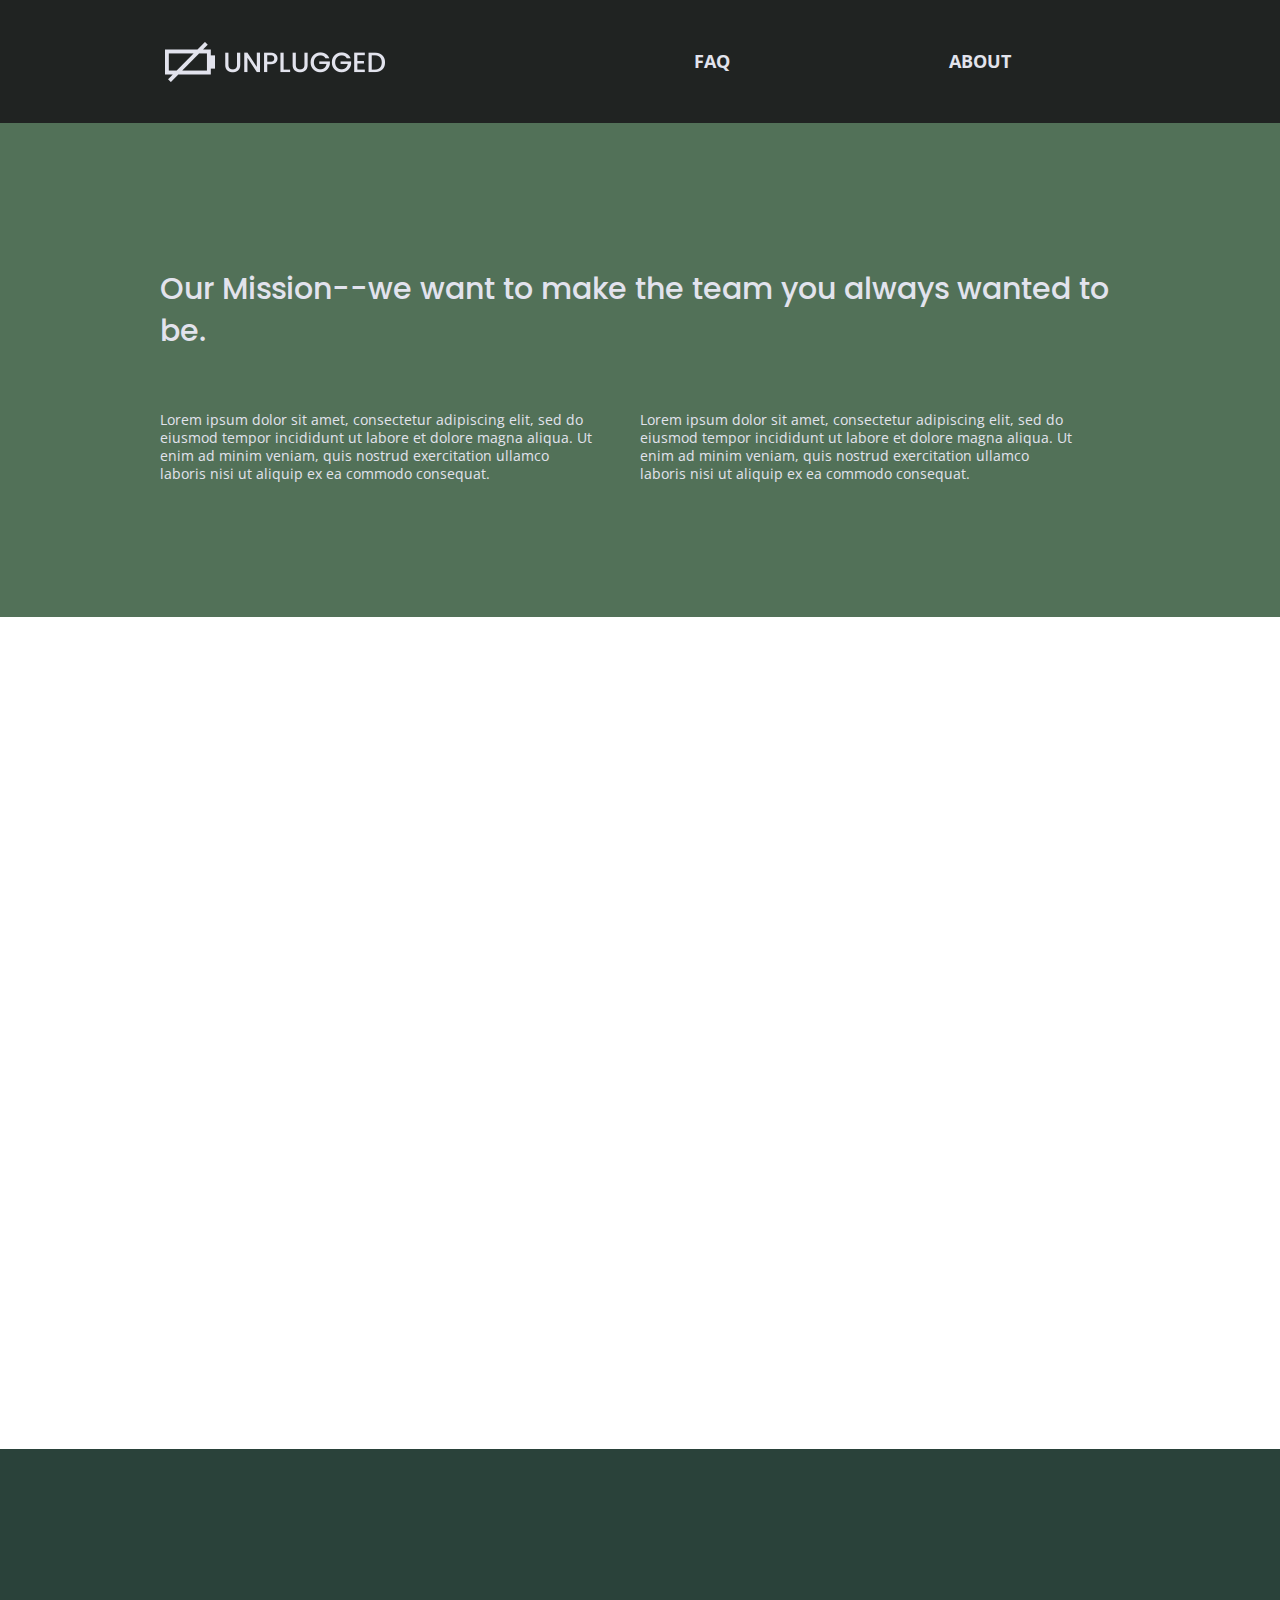
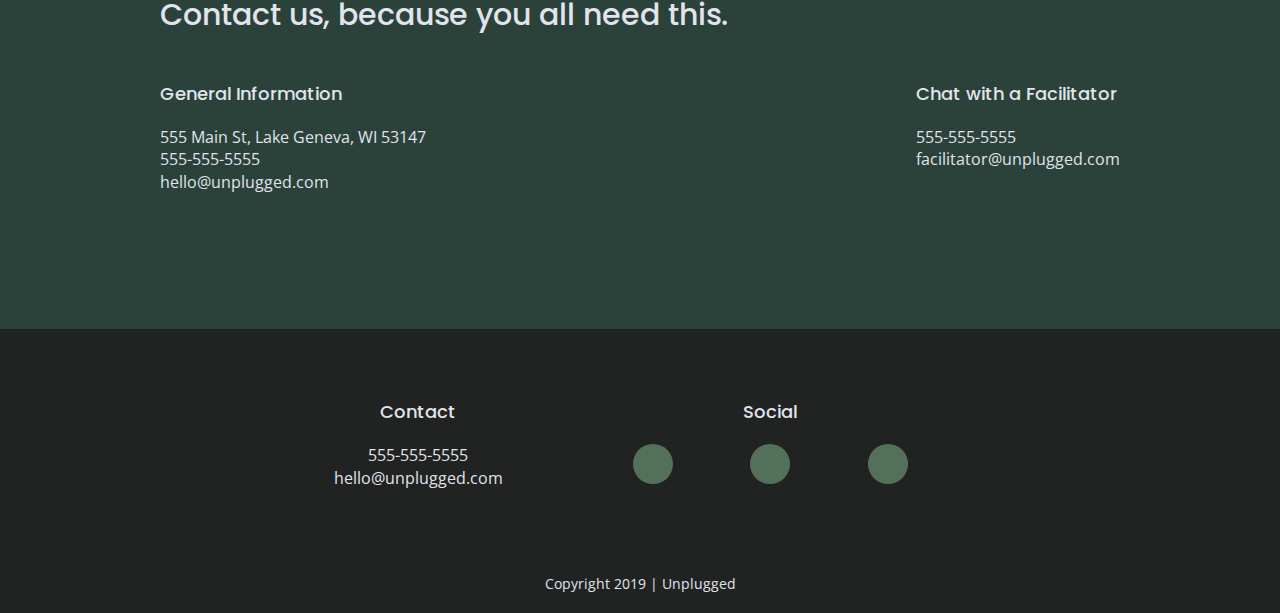
==== commit b12a66a7: "Fixed sizing for social media icons on footer" ====
--- a/about/index.html
+++ b/about/index.html
@@ -161,9 +161,9 @@
 
           <div class="social-icons">
 
-            <p><a href="www.facebook.com/unplugged" target="_blank"><img src="../img/facebook-logo.png" alt="Facebook Logo"></a></p>
-            <p><a href="www.twitter.com/unplugged" target="_blank"><img src="../img/twitter-logo.png" alt="Twitter Logo"></a></p>
-            <p><a href="www.instagram.com/unplugged" target="_blank"><img src="../img/instagram-logo.png" alt="Instagram Logo"></a></p>
+            <p><a href="www.facebook.com/unplugged" target="_blank"><i class="fas fa-facebook-f"></i></a></p>
+            <p><a href="www.twitter.com/unplugged" target="_blank"><i class="fas fa-twitter"></i></a></p>
+            <p><a href="www.instagram.com/unplugged" target="_blank"><i class="fas fa-instagram"></i></a></p>
 
           </div>
 
--- a/css/main.css
+++ b/css/main.css
@@ -212,24 +212,32 @@
    }
 
    footer .contact {
-      margin-bottom: 45px; 
+     margin-bottom: 45px; 
    }
 
    address ul {
     padding-left: 0;
   }
 
-   footer .social-icons {
+  footer .social-icons {
     display: flex;
     justify-content: space-around;
     align-items: center;
   }
-
+  
   footer .social-icons p {
+    background-color: #527158;
+    border-radius: 50%;
+    width: 40px;
+    height: 40px;
     display: flex;
     justify-content: center;
     align-items: center;
   }
+
+  footer .social-icons p i {
+    font-size: 1.3125em;
+ }
 
   footer .copyright {
     margin: 20px 0;
@@ -628,12 +636,16 @@
 
   .footer-content {
     display: flex;
-    justify-content: space-between;
+    justify-content: space-around;
     align-items: flex-start;
   }
 
   footer .contact {
     margin-bottom: 0;
+  }
+
+  footer .social {
+    width: 50%;
   }
 
   footer .copyright {
@@ -702,6 +714,8 @@
   header figure {
     width: 24%;
   }
+
+
 
   /* Hero Area */
 
@@ -846,4 +860,7 @@
   h2,
   h3 {
     page-break-after: avoid;
-  }+  }
+}
+}
+}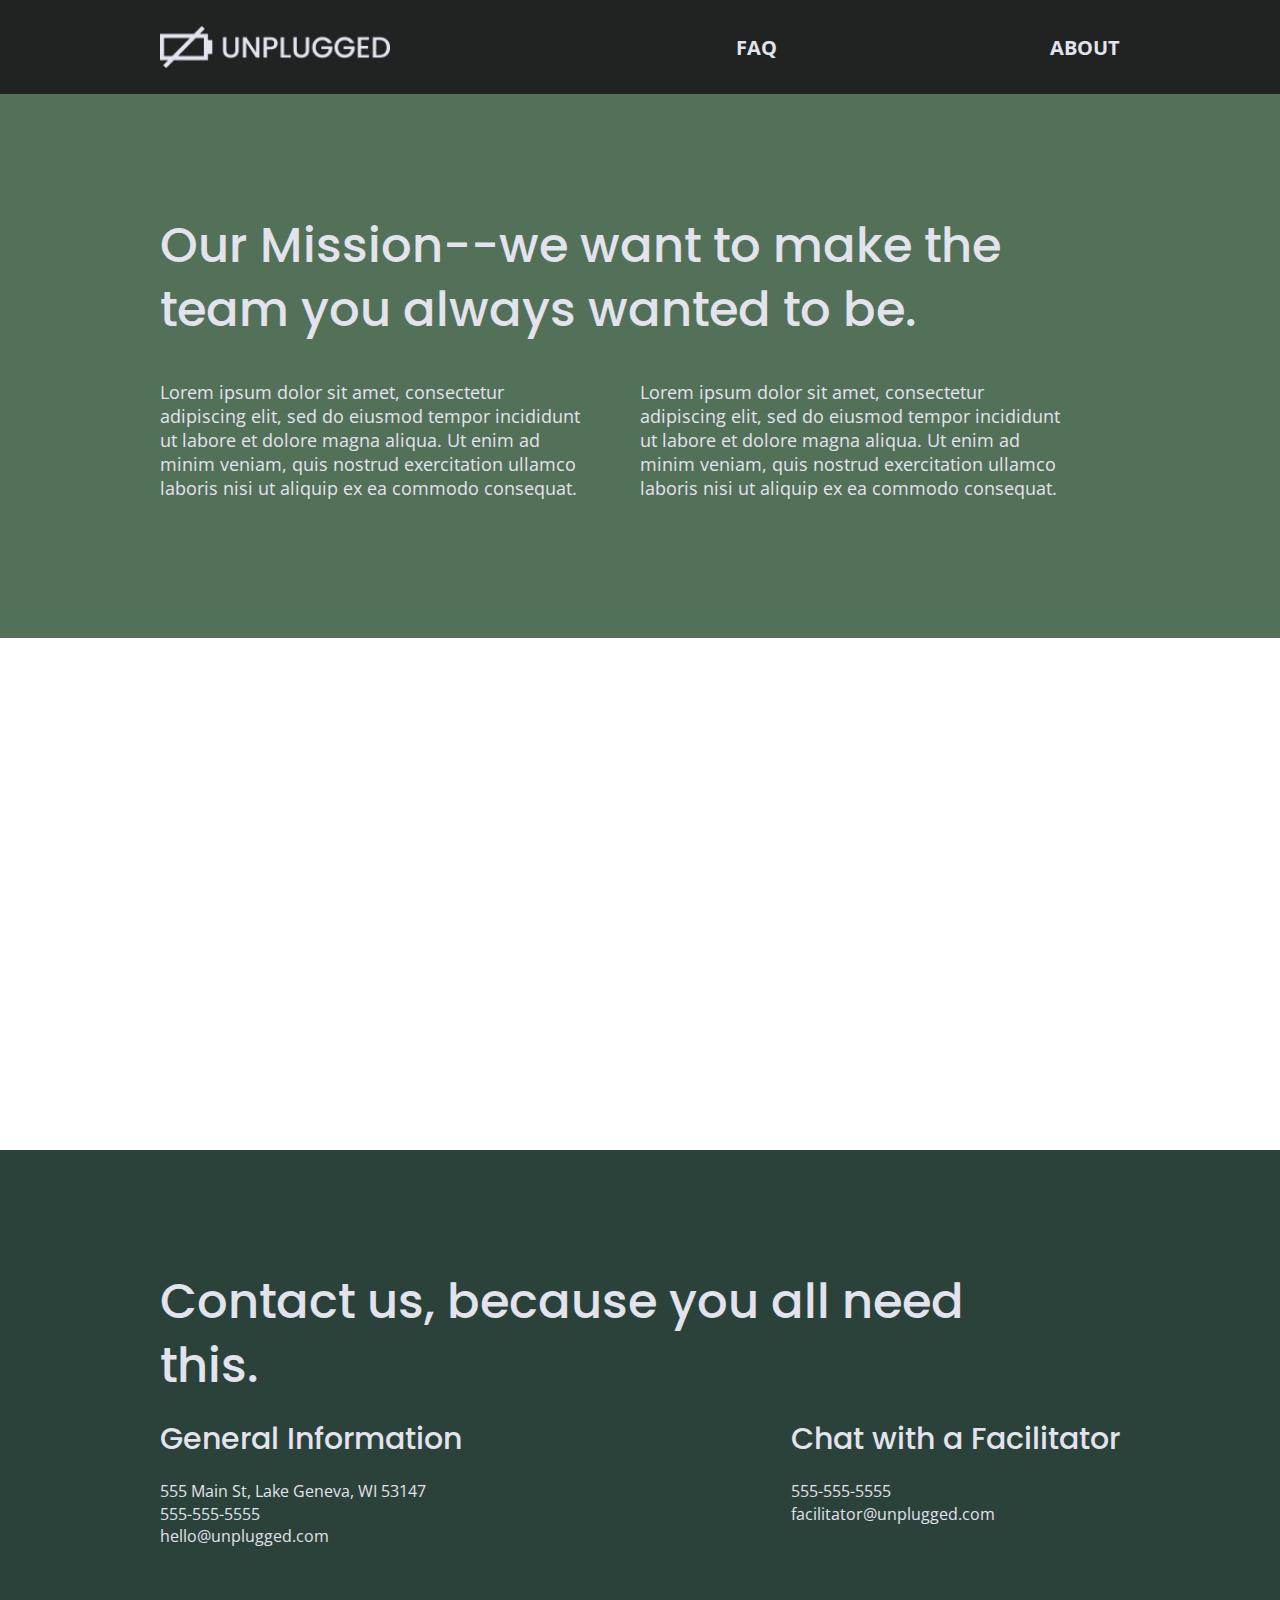
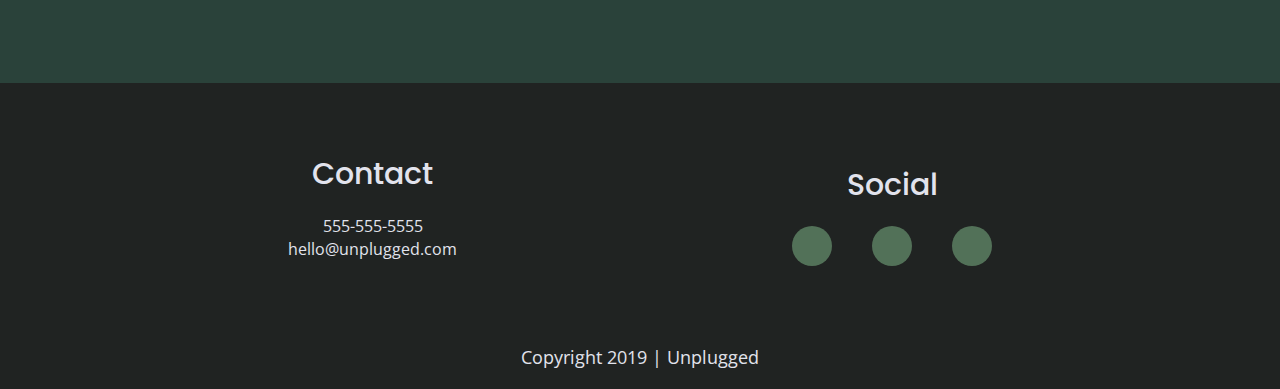
==== commit e6dc9419: "Finished adding last styling touches to project, fixed social media icons on footer" ====
--- a/about/index.html
+++ b/about/index.html
@@ -161,9 +161,9 @@
 
           <div class="social-icons">
 
-            <p><a href="www.facebook.com/unplugged" target="_blank"><i class="fas fa-facebook-f"></i></a></p>
-            <p><a href="www.twitter.com/unplugged" target="_blank"><i class="fas fa-twitter"></i></a></p>
-            <p><a href="www.instagram.com/unplugged" target="_blank"><i class="fas fa-instagram"></i></a></p>
+            <p><a href="www.facebook.com/unplugged" target="_blank"><i class="fab fa-facebook-f"></i></a></p>
+            <p><a href="www.twitter.com/unplugged" target="_blank"><i class="fab fa-twitter"></i></a></p>
+            <p><a href="www.instagram.com/unplugged" target="_blank"><i class="fab fa-instagram"></i></a></p>
 
           </div>
 
--- a/css/main.css
+++ b/css/main.css
@@ -103,6 +103,7 @@
 ul,
 ol {
   list-style-type: none;
+  padding: 0;
 }
 
 a {
@@ -114,6 +115,7 @@
   font-family: "Poppins", sans-serif;
   font-weight: 500;
   font-size: 1.875em;
+  margin: 0;
 }
 
 h3,
@@ -171,12 +173,13 @@
 
    header nav {
      text-transform: uppercase;
+     font-size: 1.125em;
      font-weight: 700;
      display: flex;
      justify-content: space-around;
      align-items: center;
      flex-flow: row wrap;
-     width: 60%;
+     width: 40%;
    }
 
    header nav ul {
@@ -248,20 +251,13 @@
    
 /* Hero area */
 
-header figure {
-  width: 60%;
-  display: flex;
-  justify-content: center;
-  align-items: center;
-  flex-flow: row wrap;
-}
-
 .hero-area {
   background: url("../img/hero-img.jpg") center no-repeat #333;
   background-size: cover;
   display: flex;
   justify-content: center;
   flex-flow: row wrap;
+  min-height: 730px;
 }
 
 .hero-area h1 {
@@ -269,6 +265,7 @@
   font-family: "Poppins", Helvetica, Arial, sans-serif;
   font-weight: 500;
   line-height: 1.2;
+  margin: 0;
 }
 
 
@@ -335,14 +332,14 @@
   flex-flow: row wrap;
 }
 
+.features i {
+  font-size: 3.75em;
+  margin-bottom: 40px;
+}
+
 .features p {
   text-align: center;
   margin: 0;
-}
-
-.features i {
-  font-size: 3.75em;
-  margin-bottom: 40px;
 }
 
 /* Reviews */
@@ -545,6 +542,16 @@
     margin: 100px 0;
   }
 
+  h2 {
+    font-size: 2.25em;
+    line-height: 1.333;
+  }
+
+  h3 {
+    font-size: 1.5em;
+    line-height: 1.25;
+  }
+
   /* Header */
 
   header {
@@ -566,17 +573,24 @@
   }
 
   header nav ul {
-    justify-content: space-around;
+    justify-content: space-between;
   }
 
   .header-divider {
     display: none;
   }
 
-
+  .hero-area {
+    min-height: 720px;
+  }
 
   /* Hero area */
 
+  .hero-area h1 {
+    font-size: 3em;
+    line-height: 1;
+    margin: 0;
+  }
 
   /* Aside */
 
@@ -594,6 +608,10 @@
   }
 
   /* Features */
+
+  .features h2 {
+    margin-bottom: 20px;
+  }
 
   .features article {
     display: flex;
@@ -603,14 +621,15 @@
     flex-basis: 50%;
   }
 
+  .features .features-item-description {
+    width: 60%;
+  }
+
   .features i {
     font-size: 3.75em;
     margin-bottom: 40px;
   }
 
-  .features .features-item-description {
-    width: 60%;
-  }
 
   /* Reviews */
 
@@ -619,12 +638,18 @@
     justify-content: space-between;
   }
 
-  .reviews figure {
+  .reviews h2 {
+    width: 85%;
+  }
+
+  .reviews figure,
+  .reviews article div {
     width: 45%;
   }
 
-  .reviews article div {
-    width: 49%;
+  .reviews h3 {
+    width: 75%;
+    margin: 0;
   }
 
   /* Footer */
@@ -636,16 +661,27 @@
 
   .footer-content {
     display: flex;
-    justify-content: space-around;
-    align-items: flex-start;
+    justify-content: space-between;
+    align-items: center;
+    flex-direction: row;
   }
 
   footer .contact {
     margin-bottom: 0;
   }
 
-  footer .social {
-    width: 50%;
+  .footer h4 {
+    font-size: 1.5em;
+    margin-bottom: 40px;
+  }
+
+  footer p {
+    line-height: 1.285;
+  }
+
+  footer .social-icons {
+    width: 12.5em;
+    justify-content: space-between;
   }
 
   footer .copyright {
@@ -666,7 +702,7 @@
   }
 
   .map figure {
-    padding-bottom: 91%;
+    padding-bottom: 50%;
   }
 
   .contact-section .content-wrapper h2 {
@@ -679,6 +715,10 @@
     align-items: flex-start;
   }
 
+  .contact-content h4 {
+    font-size: 1.5em;
+  }
+
     /* FAQ */
 
   .faq .content-wrapper {
@@ -693,6 +733,12 @@
     flex-basis: 45%;
   }
 
+  .faq h4,
+  .faq p {
+      font-size: .875em;
+      line-height: 1.125;
+  }
+
 
 
 @media only screen and (min-width: 1200px) {
@@ -700,14 +746,33 @@
 
   /* General Styles */
 
+  header {
+    padding: 15px 0;
+  }
+ 
   .content-wrapper {
     max-width: 960px;
     margin: 120px 0;
   }
 
-  /* Header */
+  h2 {
+    font-size: 2.25em;
+  }
+
+  h3,
+  h4 {
+    font-size: 1.875em;;
+  }
+
+  p {
+    font-size: 1.125em;
+    line-height: 1.333;
+  }
+
+  /* Hero Area */
 
   .hero-area h1 {
+    font-size: 3.71em;
     width: 60%;
   }
 
@@ -715,11 +780,9 @@
     width: 24%;
   }
 
-
-
-  /* Hero Area */
-
-
+  .hero-area {
+    min-height: 710px;
+  }
 
   /* Aside */
 
@@ -732,6 +795,10 @@
     width: 33%;
   }
 
+.form-description p {
+  font-size: 1.125em;
+}
+
   /* Features */
 
   .features h2 {
@@ -742,14 +809,9 @@
     flex-basis: 33%;
   }
 
-  .features i {
-    font-size: 3.75em;
-    margin-bottom: 40px;
-  }
-
   /* Reviews */
 
-  .reviews div {
+  .reviews article div {
     width: 50%;
   }
 
@@ -759,8 +821,8 @@
 
   /* Footer */
 
-  .footer .content-wrapper {
-    width: 90%;
+  footer h4 {
+    font-size: 1.875em;
   }
 
 
@@ -769,6 +831,13 @@
 
 .faq h2 {
   width: 100%;
+  font-size: 3em;
+}
+
+.faq h4,
+.faq p {
+  font-size: 1.125em;
+  line-height: 1;
 }
 
 
@@ -776,12 +845,13 @@
 /* -------------------------- About Page ---------------------------------*/
 
 .map figure {
-  padding-bottom: 65%;
+  padding-bottom: 40%;
 }
 
 .mission h2,
 .contact-section .content-wrapper h2 {
-  width: 100%;
+  width: 95%;
+  font-size: 3em;
 } 
 
 .contact-content h4 {
